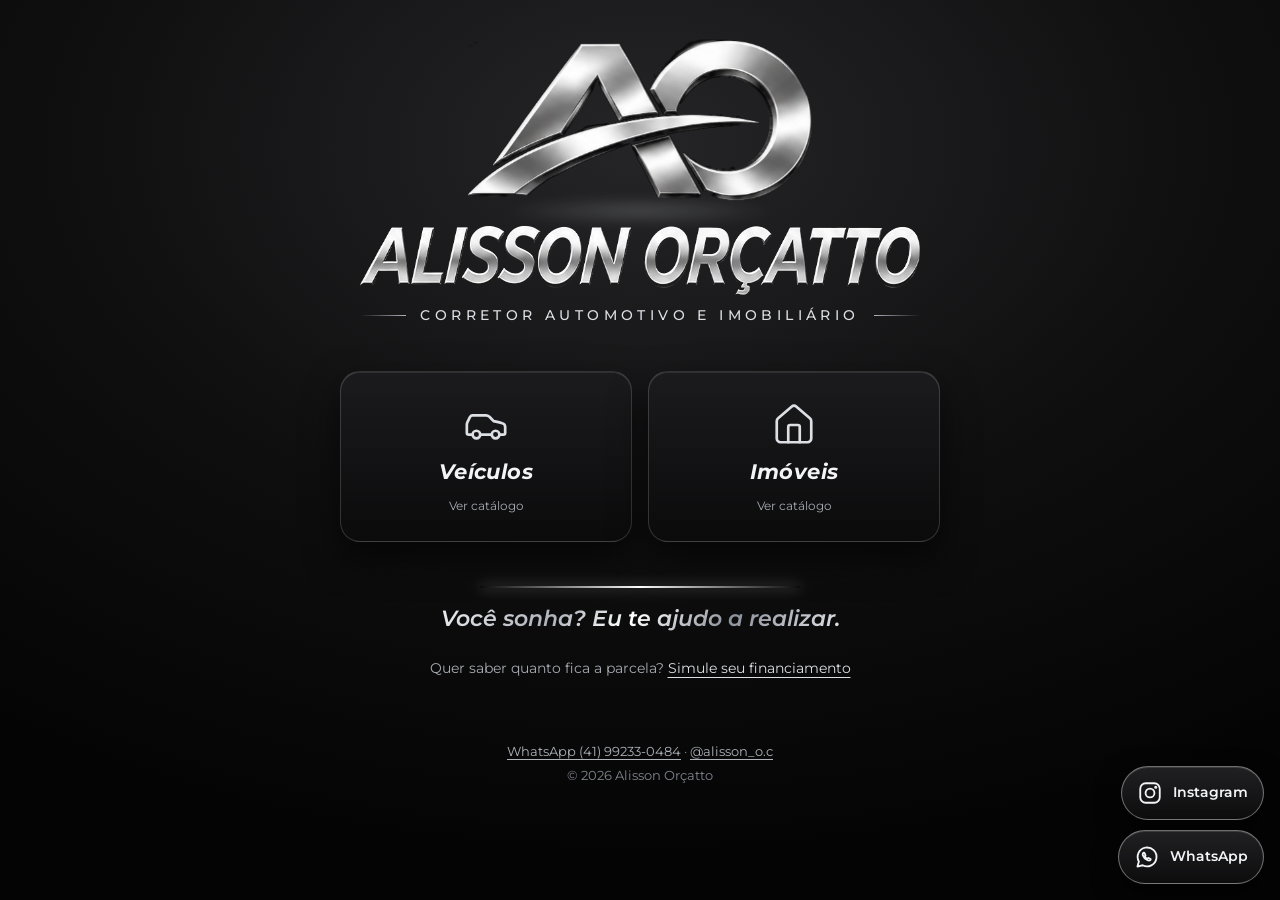
==== index.html @ e671253b "Primeira versão do site Alisson Orçatto Home com logo AO em 3D (gira no hover) e botões Veículos/Imó" ====
<!doctype html>
<html lang="pt-BR">
<head>
  <meta charset="utf-8">
  <meta name="viewport" content="width=device-width, initial-scale=1, viewport-fit=cover">
  <title>Alisson Orçatto | Corretor Automotivo e Imobiliário</title>
  <meta name="description" content="Veículos e imóveis com quem entende. Alisson Orçatto, corretor automotivo e imobiliário: escolha, simule o financiamento e fale direto pelo WhatsApp.">
  <meta name="theme-color" content="#0a0a0b">
  <meta property="og:type" content="website">
  <meta property="og:title" content="Alisson Orçatto | Corretor Automotivo e Imobiliário">
  <meta property="og:description" content="Você sonha? Eu te ajudo a realizar. Veículos e imóveis com atendimento direto no WhatsApp.">
  <link rel="icon" type="image/png" href="assets/img/favicon.png">
  <link rel="apple-touch-icon" href="assets/img/apple-touch-icon.png">
  <link rel="preconnect" href="https://fonts.googleapis.com">
  <link rel="preconnect" href="https://fonts.gstatic.com" crossorigin>
  <link href="https://fonts.googleapis.com/css2?family=Montserrat:ital,wght@0,400;0,500;0,600;1,600;1,700;1,800&display=swap" rel="stylesheet">
  <link rel="stylesheet" href="assets/css/style.css">
</head>
<body>

  <main class="hero">
    <div class="hero-inner">

      <h1 class="sr-only">Alisson Orçatto — Corretor Automotivo e Imobiliário</h1>

      <div class="logo3d" data-logo3d data-side="assets/img/ao-lado.png" title="Passe o mouse">
        <div class="ao3d">
          <img src="assets/img/ao.png" alt="Logo AO — Alisson Orçatto" width="519" height="243">
        </div>
      </div>

      <img class="logo-nome" src="assets/img/nome.png" alt="Alisson Orçatto" width="847" height="70">
      <div class="tagline">Corretor automotivo e imobiliário</div>

      <nav class="choices" aria-label="Escolha o que você procura">
        <a class="choice" href="veiculos.html">
          <svg viewBox="0 0 24 24" aria-hidden="true"><path d="M19 17h2c.6 0 1-.4 1-1v-3c0-.9-.7-1.7-1.5-1.9C18.7 10.6 16 10 16 10s-1.3-1.4-2.2-2.3c-.5-.4-1.1-.7-1.8-.7H5c-.6 0-1.1.4-1.4.9l-1.4 2.9A3.7 3.7 0 0 0 2 12v4c0 .6.4 1 1 1h2"/><circle cx="7" cy="17" r="2"/><path d="M9 17h6"/><circle cx="17" cy="17" r="2"/></svg>
          <strong>Veículos</strong>
          <span>Ver catálogo</span>
        </a>
        <a class="choice" href="imoveis.html">
          <svg viewBox="0 0 24 24" aria-hidden="true"><path d="M15 21v-8a1 1 0 0 0-1-1h-4a1 1 0 0 0-1 1v8"/><path d="M3 10a2 2 0 0 1 .709-1.528l7-5.999a2 2 0 0 1 2.582 0l7 5.999A2 2 0 0 1 21 10v9a2 2 0 0 1-2 2H5a2 2 0 0 1-2-2z"/></svg>
          <strong>Imóveis</strong>
          <span>Ver catálogo</span>
        </a>
      </nav>

      <p class="impact metal">Você sonha? Eu te ajudo a realizar.</p>

      <p class="simula-link">Quer saber quanto fica a parcela? <a href="financiamento.html">Simule seu financiamento</a></p>

      <footer class="footer">
        <p><a data-wa href="#">WhatsApp <span data-wa-num></span></a> · <a data-ig data-ig-text href="#">Instagram</a></p>
        <p data-creci></p>
        <p>© <span data-year>2026</span> Alisson Orçatto</p>
      </footer>
    </div>
  </main>

  <script src="assets/js/config.js"></script>
  <script src="assets/js/main.js"></script>
</body>
</html>
---- assets/css/style.css ----
/* ==========================================================
   Alisson Orçatto — Corretor Automotivo e Imobiliário
   Paleta tirada do cartão: preto profundo + prata metálico
   ========================================================== */

:root {
  --bg0: #050505;
  --bg1: #0c0c0d;
  --bg2: #161617;
  --line: rgba(255, 255, 255, 0.12);
  --line-strong: rgba(255, 255, 255, 0.34);
  --silver: #dcdfe4;
  --silver-2: #aeb3ba;
  --silver-3: #80868e;
  --text: #f3f4f6;
  --muted: #a6aab1;
  --danger: #ff9a9a;
  --metal: linear-gradient(135deg, #f7f8fa 0%, #aeb3ba 32%, #ffffff 50%, #8c929a 72%, #e6e8ec 100%);
  --radius: 18px;
  --maxw: 1120px;
}

*, *::before, *::after { box-sizing: border-box; }

html { -webkit-text-size-adjust: 100%; color-scheme: dark; scroll-behavior: smooth; }

body {
  margin: 0;
  min-height: 100svh;
  font-family: 'Montserrat', 'Segoe UI', system-ui, -apple-system, Roboto, Helvetica, Arial, sans-serif;
  color: var(--text);
  background: var(--bg0);
  line-height: 1.55;
  -webkit-font-smoothing: antialiased;
}

body::before {
  content: "";
  position: fixed;
  inset: 0;
  z-index: -1;
  background:
    radial-gradient(1100px 720px at 50% 16%, #252527 0%, #0f0f10 52%, #040404 100%);
}

[hidden] { display: none !important; }

img { max-width: 100%; display: block; }
a { color: inherit; }

.sr-only {
  position: absolute; width: 1px; height: 1px; margin: -1px; padding: 0;
  overflow: hidden; clip: rect(0, 0, 0, 0); white-space: nowrap; border: 0;
}

:focus-visible { outline: 2px solid var(--silver); outline-offset: 3px; border-radius: 6px; }

.metal {
  background: var(--metal);
  -webkit-background-clip: text;
  background-clip: text;
  color: transparent;
}

/* ---------- Botões ---------- */
.btn {
  display: inline-flex; align-items: center; justify-content: center; gap: 9px;
  padding: 12px 20px;
  border-radius: 12px;
  border: 1px solid rgba(255, 255, 255, 0.24);
  background: linear-gradient(180deg, #1c1c1e, #101011);
  color: var(--text);
  font: inherit; font-weight: 600; font-size: 0.92rem;
  text-decoration: none; cursor: pointer;
  box-shadow: inset 0 1px 0 rgba(255, 255, 255, 0.08);
  transition: transform 0.2s, border-color 0.2s, box-shadow 0.2s, background 0.2s;
}
.btn:hover { transform: translateY(-2px); border-color: var(--line-strong); box-shadow: 0 8px 22px rgba(0, 0, 0, 0.5); }
.btn svg { width: 18px; height: 18px; flex: none; }

.btn-primary {
  background: var(--metal);
  color: #0b0b0c;
  border-color: rgba(255, 255, 255, 0.6);
}
.btn-primary:hover { box-shadow: 0 8px 26px rgba(220, 223, 228, 0.25); }

.btn-block { width: 100%; }

/* ---------- Ícones sociais (traço, como no cartão) ---------- */
.ico { fill: none; stroke: currentColor; stroke-width: 1.7; stroke-linecap: round; stroke-linejoin: round; }

/* ---------- Home ---------- */
.hero {
  min-height: 100svh;
  display: grid;
  place-items: center;
  padding: 40px 20px 110px;
}
.hero-inner {
  width: 100%;
  max-width: 720px;
  text-align: center;
  display: flex; flex-direction: column; align-items: center;
}

/* Logo AO em 3D (camadas empilhadas + giro no hover) */
.logo3d {
  position: relative;
  width: min(64vw, 340px);
  aspect-ratio: 519 / 243;
  perspective: 900px;
  cursor: pointer;
  -webkit-tap-highlight-color: transparent;
}
.logo3d::after {
  content: "";
  position: absolute; left: 8%; right: 8%; bottom: -26px; height: 28px;
  background: radial-gradient(ellipse at center, rgba(220, 223, 228, 0.22), transparent 70%);
  filter: blur(6px);
  pointer-events: none;
}
.ao3d { position: absolute; inset: 0; transform-style: preserve-3d; will-change: transform; }
.ao3d img { position: absolute; inset: 0; width: 100%; height: 100%; user-select: none; -webkit-user-drag: none; }

.logo-nome { width: min(86vw, 560px); margin-top: 26px; }

.tagline {
  display: flex; align-items: center; justify-content: center; gap: 14px;
  width: min(92vw, 560px);
  margin-top: 10px;
  color: var(--silver);
  font-size: clamp(0.62rem, 2.5vw, 0.86rem);
  font-weight: 500;
  letter-spacing: 0.32em;
  text-transform: uppercase;
}
.tagline::before, .tagline::after {
  content: ""; flex: 1; height: 1px;
  background: linear-gradient(90deg, transparent, var(--silver-2));
}
.tagline::after { background: linear-gradient(270deg, transparent, var(--silver-2)); }

.choices {
  display: grid; grid-template-columns: 1fr 1fr; gap: 16px;
  width: min(100%, 600px);
  margin-top: 44px;
}

.choice {
  position: relative; overflow: hidden;
  display: flex; flex-direction: column; align-items: center; gap: 8px;
  padding: 30px 14px 26px;
  border-radius: 20px;
  text-decoration: none; color: var(--text);
  background: linear-gradient(180deg, #1b1b1d 0%, #0b0b0c 100%);
  border: 1px solid rgba(255, 255, 255, 0.16);
  box-shadow: 0 16px 36px rgba(0, 0, 0, 0.6), inset 0 1px 0 rgba(255, 255, 255, 0.09);
  transition: transform 0.25s, border-color 0.25s, box-shadow 0.25s;
}
.choice::after {
  content: ""; position: absolute; inset: 0; pointer-events: none;
  background: linear-gradient(115deg, transparent 35%, rgba(255, 255, 255, 0.15) 50%, transparent 65%);
  transform: translateX(-120%);
  transition: transform 0.75s;
}
.choice:hover, .choice:focus-visible { transform: translateY(-5px); border-color: rgba(255, 255, 255, 0.55); box-shadow: 0 22px 44px rgba(0, 0, 0, 0.65), 0 0 28px rgba(220, 223, 228, 0.12); }
.choice:hover::after, .choice:focus-visible::after { transform: translateX(120%); }
.choice svg { width: 46px; height: 46px; stroke: var(--silver); fill: none; stroke-width: 1.4; stroke-linecap: round; stroke-linejoin: round; }
.choice strong { font-size: 1.3rem; font-style: italic; font-weight: 700; letter-spacing: 0.02em; }
.choice span { font-size: 0.78rem; color: var(--muted); }

.impact {
  margin: 44px 0 0;
  font-size: clamp(1rem, 3.6vw, 1.35rem);
  font-style: italic; font-weight: 600;
  display: flex; flex-direction: column; align-items: center; gap: 14px;
}
.impact::before {
  content: ""; width: min(70vw, 320px); height: 2px;
  background: linear-gradient(90deg, transparent, #fff, transparent);
  box-shadow: 0 0 14px rgba(255, 255, 255, 0.55);
}

.simula-link { margin-top: 22px; font-size: 0.85rem; color: var(--muted); }
.simula-link a { color: var(--silver); text-underline-offset: 4px; }

/* ---------- Botões flutuantes ---------- */
.floaters {
  position: fixed; right: 16px; bottom: 16px; z-index: 50;
  display: flex; flex-direction: column; gap: 10px; align-items: flex-end;
}
.fab {
  display: inline-flex; align-items: center; gap: 10px;
  height: 54px; min-width: 54px; padding: 0 15px;
  justify-content: center;
  border-radius: 27px;
  background: linear-gradient(180deg, #202022, #0d0d0e);
  border: 1px solid rgba(255, 255, 255, 0.4);
  color: var(--text); text-decoration: none; font-weight: 600; font-size: 0.88rem;
  box-shadow: 0 10px 26px rgba(0, 0, 0, 0.6), inset 0 1px 0 rgba(255, 255, 255, 0.12);
  transition: transform 0.2s, border-color 0.2s, box-shadow 0.2s;
}
.fab:hover { transform: translateY(-3px) scale(1.03); border-color: #fff; box-shadow: 0 12px 30px rgba(0, 0, 0, 0.7), 0 0 20px rgba(255, 255, 255, 0.18); }
.fab svg { width: 26px; height: 26px; flex: none; }
.fab .fab-label { display: none; }
@media (min-width: 700px) { .fab .fab-label { display: inline; } }

/* ---------- Páginas internas ---------- */
.topbar {
  position: sticky; top: 0; z-index: 40;
  backdrop-filter: blur(12px); -webkit-backdrop-filter: blur(12px);
  background: rgba(8, 8, 9, 0.78);
  border-bottom: 1px solid var(--line);
}
.topbar-in {
  max-width: var(--maxw); margin: 0 auto; padding: 10px 18px;
  display: flex; align-items: center; justify-content: space-between; gap: 14px;
}
.brand { display: flex; align-items: center; gap: 12px; text-decoration: none; }
.brand img { height: 34px; width: auto; }
.brand span { font-style: italic; font-weight: 700; letter-spacing: 0.02em; font-size: 0.98rem; display: none; }
@media (min-width: 560px) { .brand span { display: inline; } }

.nav { display: flex; gap: 4px; }
.nav a {
  text-decoration: none; font-size: 0.82rem; font-weight: 600;
  color: var(--muted); padding: 8px 11px; border-radius: 10px;
  transition: color 0.2s, background 0.2s;
}
.nav a:hover { color: var(--text); background: rgba(255, 255, 255, 0.06); }
.nav a[aria-current="page"] { color: #0b0b0c; background: var(--metal); }

main.page { max-width: var(--maxw); margin: 0 auto; padding: 34px 18px 130px; }

.page-head { margin-bottom: 26px; }
.page-head h1 { margin: 0; font-size: clamp(1.7rem, 5vw, 2.5rem); font-style: italic; font-weight: 800; letter-spacing: 0.01em; }
.page-head p { margin: 8px 0 0; color: var(--muted); max-width: 60ch; }

/* Filtros */
.filters {
  display: flex; flex-wrap: wrap; gap: 10px;
  padding: 14px; margin-bottom: 26px;
  border: 1px solid var(--line); border-radius: 16px;
  background: rgba(255, 255, 255, 0.025);
}
.filters label { display: flex; flex-direction: column; gap: 5px; font-size: 0.72rem; font-weight: 600; color: var(--muted); letter-spacing: 0.06em; text-transform: uppercase; flex: 1 1 150px; }

.field, .filters input, .filters select {
  width: 100%;
  padding: 11px 13px;
  border-radius: 11px;
  border: 1px solid rgba(255, 255, 255, 0.2);
  background: #0c0c0d;
  color: var(--text);
  font: inherit; font-size: 0.95rem; text-transform: none; letter-spacing: normal; font-weight: 500;
}
.field:focus, .filters input:focus, .filters select:focus { outline: none; border-color: var(--silver); box-shadow: 0 0 0 3px rgba(220, 223, 228, 0.14); }

/* Grade de cartões */
.grid { display: grid; grid-template-columns: repeat(auto-fill, minmax(290px, 1fr)); gap: 20px; }

.card {
  display: flex; flex-direction: column;
  border-radius: var(--radius); overflow: hidden;
  background: linear-gradient(180deg, #171718, #0d0d0e);
  border: 1px solid var(--line);
  box-shadow: 0 14px 30px rgba(0, 0, 0, 0.45);
  transition: transform 0.25s, border-color 0.25s;
}
.card:hover { transform: translateY(-4px); border-color: var(--line-strong); }

.media { position: relative; aspect-ratio: 4 / 3; background: #0a0a0b; }
.strip { display: flex; height: 100%; overflow-x: auto; scroll-snap-type: x mandatory; scrollbar-width: none; }
.strip::-webkit-scrollbar { display: none; }
.strip img { flex: 0 0 100%; width: 100%; height: 100%; object-fit: cover; scroll-snap-align: center; }
.ph {
  height: 100%; display: grid; place-items: center; align-content: center; gap: 8px; text-align: center;
  color: var(--silver-3); font-size: 0.78rem; letter-spacing: 0.12em; text-transform: uppercase;
  background: radial-gradient(circle at 50% 40%, #1b1b1d, #0a0a0b);
}
.ph svg { width: 54px; height: 54px; stroke: var(--silver-3); fill: none; stroke-width: 1.2; stroke-linecap: round; stroke-linejoin: round; }

.badge {
  position: absolute; top: 12px; left: 12px;
  padding: 4px 10px; border-radius: 999px;
  font-size: 0.68rem; font-weight: 700; letter-spacing: 0.1em; text-transform: uppercase;
  background: rgba(8, 8, 9, 0.82); border: 1px solid var(--line-strong); color: var(--silver);
}
.nav-btn {
  position: absolute; top: 50%; transform: translateY(-50%);
  width: 34px; height: 34px; border-radius: 50%;
  display: grid; place-items: center;
  background: rgba(8, 8, 9, 0.75); border: 1px solid var(--line-strong); color: var(--text); cursor: pointer;
}
.nav-btn.prev { left: 8px; } .nav-btn.next { right: 8px; }
.nav-btn svg { width: 16px; height: 16px; }

.card-body { padding: 18px 18px 8px; flex: 1; }
.card-body h3 { margin: 0; font-size: 1.08rem; font-weight: 700; line-height: 1.3; }
.card-body .sub { margin: 4px 0 0; color: var(--muted); font-size: 0.84rem; }
.specs { list-style: none; margin: 14px 0 0; padding: 0; display: flex; flex-wrap: wrap; gap: 8px; }
.specs li {
  padding: 5px 10px; border-radius: 999px; font-size: 0.76rem; font-weight: 500;
  color: var(--silver); background: rgba(255, 255, 255, 0.05); border: 1px solid var(--line);
}
.price { margin: 16px 0 0; font-size: 1.45rem; font-weight: 800; font-style: italic; }
.price small { font-size: 0.72rem; font-weight: 500; color: var(--muted); font-style: normal; }
.card-actions { display: grid; grid-template-columns: 1fr auto; gap: 10px; padding: 14px 18px 18px; }
.card-actions .btn { padding: 11px 14px; font-size: 0.85rem; }

.empty { grid-column: 1 / -1; text-align: center; padding: 50px 20px; color: var(--muted); border: 1px dashed var(--line-strong); border-radius: var(--radius); }
.aviso { margin-top: 30px; font-size: 0.78rem; color: var(--silver-3); }

/* ---------- Simulador ---------- */
.sim { display: grid; gap: 22px; grid-template-columns: 1fr; }
@media (min-width: 900px) { .sim { grid-template-columns: 1.05fr 0.95fr; align-items: start; } }

.panel {
  padding: 22px; border-radius: var(--radius);
  background: linear-gradient(180deg, #171718, #0d0d0e);
  border: 1px solid var(--line);
  box-shadow: 0 14px 30px rgba(0, 0, 0, 0.45);
}
.tabs { display: grid; grid-template-columns: 1fr 1fr; gap: 6px; padding: 5px; border-radius: 14px; background: #08080a; border: 1px solid var(--line); margin-bottom: 22px; }
.tab {
  padding: 11px; border-radius: 10px; border: 0; cursor: pointer;
  background: transparent; color: var(--muted); font: inherit; font-weight: 700; font-size: 0.9rem;
}
.tab[aria-selected="true"] { background: var(--metal); color: #0b0b0c; }

.form { display: grid; gap: 16px; }
.form .row { display: grid; gap: 6px; }
.form label, .form .lbl { font-size: 0.74rem; font-weight: 600; color: var(--muted); letter-spacing: 0.06em; text-transform: uppercase; }
.money { position: relative; }
.money span { position: absolute; left: 13px; top: 50%; transform: translateY(-50%); color: var(--silver-3); font-weight: 600; pointer-events: none; }
.money .field { padding-left: 42px; }
.chips { display: flex; flex-wrap: wrap; gap: 8px; }
.chip {
  padding: 6px 12px; border-radius: 999px; cursor: pointer;
  border: 1px solid var(--line-strong); background: transparent; color: var(--silver);
  font: inherit; font-size: 0.78rem; font-weight: 600;
}
.chip:hover { background: rgba(255, 255, 255, 0.08); }
.two { display: grid; grid-template-columns: 1fr 1fr; gap: 12px; }
.hint { font-size: 0.74rem; color: var(--silver-3); text-transform: none; letter-spacing: normal; font-weight: 400; }
.seg { display: flex; gap: 8px; }
.seg label { flex: 1; text-transform: none; letter-spacing: normal; font-size: 0.88rem; font-weight: 600; color: var(--silver); }
.seg input { position: absolute; opacity: 0; pointer-events: none; }
.seg span { display: block; text-align: center; padding: 10px; border-radius: 11px; border: 1px solid var(--line-strong); cursor: pointer; }
.seg input:checked + span { background: rgba(255, 255, 255, 0.12); border-color: #fff; }
.seg input:focus-visible + span { outline: 2px solid var(--silver); outline-offset: 2px; }

.result { position: sticky; top: 76px; }
.big { text-align: center; padding: 8px 0 18px; border-bottom: 1px solid var(--line); }
.big .k { font-size: 0.76rem; color: var(--muted); text-transform: uppercase; letter-spacing: 0.1em; font-weight: 600; }
.big .v { font-size: clamp(2rem, 7vw, 2.7rem); font-weight: 800; font-style: italic; line-height: 1.15; margin-top: 4px; }
.big .n { font-size: 0.82rem; color: var(--muted); margin-top: 4px; }
.kv { list-style: none; margin: 16px 0 20px; padding: 0; display: grid; gap: 11px; }
.kv li { display: flex; justify-content: space-between; gap: 12px; font-size: 0.92rem; }
.kv li span:first-child { color: var(--muted); }
.kv li span:last-child { font-weight: 700; }
.erro { padding: 12px 14px; border-radius: 12px; border: 1px solid rgba(255, 154, 154, 0.5); color: var(--danger); font-size: 0.88rem; background: rgba(255, 154, 154, 0.06); }

/* ---------- Rodapé ---------- */
.footer { border-top: 1px solid var(--line); padding: 26px 18px 120px; text-align: center; color: var(--silver-3); font-size: 0.8rem; }
.footer a { color: var(--silver-2); text-underline-offset: 3px; }
.footer p { margin: 4px 0; }
.hero .footer { border: 0; padding: 0; margin-top: 46px; }

@media (max-width: 400px) {
  .two { grid-template-columns: 1fr; }
  .choices { gap: 12px; margin-top: 34px; }
  .choice { padding: 24px 10px 20px; }
  .choice svg { width: 40px; height: 40px; }
  .fab { height: 48px; min-width: 48px; padding: 0 12px; }
  .fab svg { width: 24px; height: 24px; }
  .floaters { right: 12px; bottom: 12px; }
}
@media (max-width: 340px) {
  .choices { grid-template-columns: 1fr; }
}

@media (prefers-reduced-motion: reduce) {
  *, *::before, *::after { transition: none !important; animation: none !important; scroll-behavior: auto !important; }
}
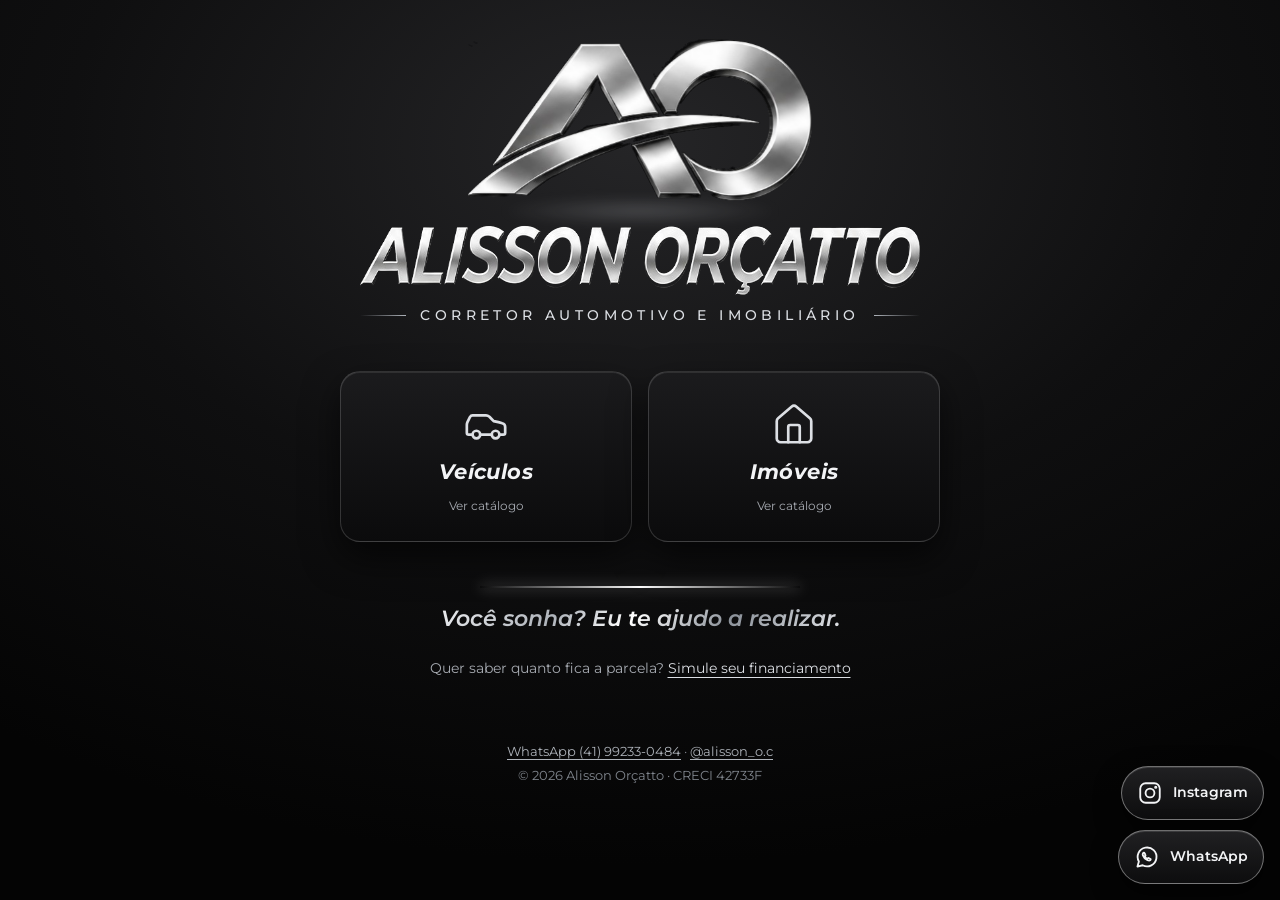
==== commit 868e69d5: "CRECI 42733F na página inicial, na lista de imóveis e em cada anúncio de imóvel Co-Authored-By: Clau" ====
--- a/index.html
+++ b/index.html
@@ -14,7 +14,7 @@
   <link rel="preconnect" href="https://fonts.googleapis.com">
   <link rel="preconnect" href="https://fonts.gstatic.com" crossorigin>
   <link href="https://fonts.googleapis.com/css2?family=Montserrat:ital,wght@0,400;0,500;0,600;1,600;1,700;1,800&display=swap" rel="stylesheet">
-  <link rel="stylesheet" href="assets/css/style.css">
+  <link rel="stylesheet" href="assets/css/style.css?v=20261112c">
 </head>
 <body>
 
@@ -51,13 +51,12 @@
 
       <footer class="footer">
         <p><a data-wa href="#">WhatsApp <span data-wa-num></span></a> · <a data-ig data-ig-text href="#">Instagram</a></p>
-        <p data-creci></p>
-        <p>© <span data-year>2026</span> Alisson Orçatto</p>
+        <p>© <span data-year>2026</span> Alisson Orçatto · <span data-creci></span></p>
       </footer>
     </div>
   </main>
 
-  <script src="assets/js/config.js"></script>
-  <script src="assets/js/main.js"></script>
+  <script src="assets/js/config.js?v=20261112c"></script>
+  <script src="assets/js/main.js?v=20261112c"></script>
 </body>
 </html>
--- a/assets/css/style.css
+++ b/assets/css/style.css
@@ -384,3 +384,66 @@
 @media (prefers-reduced-motion: reduce) {
   *, *::before, *::after { transition: none !important; animation: none !important; scroll-behavior: auto !important; }
 }
+
+.card-body .desc { margin-top: 10px; font-size: .8rem; line-height: 1.45; display: -webkit-box; -webkit-line-clamp: 3; -webkit-box-orient: vertical; overflow: hidden; }
+
+/* ===== Página completa do anúncio ===== */
+.card[data-href] { cursor: pointer; }
+.card-body h3 a { text-decoration: none; color: inherit; }
+.card-body h3 a:hover { text-decoration: underline; text-underline-offset: 3px; }
+.card .mais { display: inline-block; margin-top: 10px; font-size: .8rem; font-weight: 600; color: var(--silver); text-decoration: none; }
+.card .mais:hover { text-decoration: underline; text-underline-offset: 3px; }
+
+.crumbs { display: flex; flex-wrap: wrap; gap: 8px; align-items: center; margin: 0 0 18px; font-size: .8rem; color: var(--muted); }
+.crumbs a { color: var(--silver-2); text-decoration: none; }
+.crumbs a:hover { text-decoration: underline; }
+.crumbs [aria-current] { color: var(--text); }
+
+.anuncio { display: grid; gap: 26px; align-items: start; }
+@media (min-width: 900px) { .anuncio { grid-template-columns: minmax(0, 1.25fr) minmax(0, 1fr); gap: 38px; } }
+
+.gal-main { position: relative; aspect-ratio: 4 / 3; background: #0a0a0b; border: 1px solid var(--line); border-radius: var(--radius); overflow: hidden; }
+.gal-strip { display: flex; height: 100%; overflow-x: auto; scroll-snap-type: x mandatory; scrollbar-width: none; outline-offset: -3px; }
+.gal-strip::-webkit-scrollbar { display: none; }
+.gal-strip img { flex: 0 0 100%; width: 100%; height: 100%; object-fit: cover; scroll-snap-align: center; cursor: zoom-in; }
+.gal-main .nav-btn { width: 42px; height: 42px; }
+.gal-main .nav-btn svg { width: 20px; height: 20px; }
+.gal-count { position: absolute; right: 12px; bottom: 12px; padding: 4px 10px; border-radius: 999px; font-size: .72rem; font-weight: 600; background: rgba(8,8,9,.82); border: 1px solid var(--line-strong); }
+.gal-zoom { position: absolute; right: 12px; top: 12px; width: 38px; height: 38px; border-radius: 50%; display: grid; place-items: center; background: rgba(8,8,9,.75); border: 1px solid var(--line-strong); color: var(--text); cursor: pointer; }
+.gal-zoom svg { width: 18px; height: 18px; }
+.gal-main .ph { height: 100%; display: grid; place-items: center; color: var(--silver-3); }
+.gal-thumbs { display: flex; gap: 8px; margin-top: 10px; overflow-x: auto; padding-bottom: 4px; scrollbar-width: thin; }
+.gal-thumbs button { flex: 0 0 76px; height: 58px; padding: 0; border-radius: 10px; overflow: hidden; border: 2px solid transparent; background: #0a0a0b; cursor: pointer; opacity: .6; }
+.gal-thumbs button[aria-current="true"] { border-color: var(--silver); opacity: 1; }
+.gal-thumbs img { width: 100%; height: 100%; object-fit: cover; }
+
+.info h1 { margin: 0; font-size: clamp(1.5rem, 4.6vw, 2.2rem); font-weight: 800; line-height: 1.2; }
+.info .loc { margin: 6px 0 0; color: var(--muted); }
+.info .preco { margin: 14px 0 0; font-size: clamp(1.8rem, 6vw, 2.4rem); font-weight: 800; font-style: italic; }
+.cta { display: grid; gap: 10px; margin: 20px 0 8px; }
+.btn-lg { padding: 14px 18px; font-size: .95rem; }
+.sec { margin: 28px 0 10px; font-size: .78rem; font-weight: 700; letter-spacing: .14em; text-transform: uppercase; color: var(--silver-2); }
+.ficha { margin: 0; display: grid; grid-template-columns: 1fr 1fr; gap: 1px; background: var(--line); border: 1px solid var(--line); border-radius: 14px; overflow: hidden; }
+.ficha > div { background: var(--bg1); padding: 12px 14px; }
+.ficha dt { font-size: .7rem; color: var(--muted); text-transform: uppercase; letter-spacing: .08em; }
+.ficha dd { margin: 2px 0 0; font-weight: 600; }
+.descricao { white-space: pre-line; overflow-wrap: anywhere; color: var(--silver); line-height: 1.7; }
+.aviso { margin: 26px 0 0; font-size: .72rem; color: var(--silver-3); }
+.voltar-lista { margin: 34px 0 0; }
+.voltar-lista a { color: var(--silver-2); text-decoration: none; }
+.voltar-lista a:hover { text-decoration: underline; }
+.vazio-anuncio .btn { margin-right: 8px; }
+
+/* tela cheia */
+.lb { position: fixed; inset: 0; z-index: 100; background: rgba(0,0,0,.94); display: grid; place-items: center; touch-action: pan-y pinch-zoom; }
+.lb img { max-width: 100vw; max-height: 100svh; object-fit: contain; user-select: none; -webkit-user-drag: none; }
+.lb button { position: absolute; width: 46px; height: 46px; border-radius: 50%; border: 1px solid var(--line-strong); background: rgba(20,20,22,.85); color: var(--text); font-size: 1.2rem; cursor: pointer; display: grid; place-items: center; }
+.lb button svg { width: 22px; height: 22px; }
+.lb .lb-x { top: max(14px, env(safe-area-inset-top)); right: 14px; }
+.lb .lb-p { left: 14px; top: 50%; transform: translateY(-50%); }
+.lb .lb-n { right: 14px; top: 50%; transform: translateY(-50%); }
+.lb .lb-c { position: absolute; bottom: max(16px, env(safe-area-inset-bottom)); left: 50%; transform: translateX(-50%); font-size: .8rem; background: rgba(20,20,22,.85); padding: 4px 12px; border-radius: 999px; }
+.toast-a { position: fixed; left: 50%; bottom: 24px; transform: translateX(-50%); z-index: 120; background: var(--bg2); border: 1px solid var(--line-strong); padding: 10px 16px; border-radius: 12px; font-size: .85rem; }
+.ficha > div:last-child:nth-child(odd) { grid-column: 1 / -1; }
+.info .corretor { margin: 26px 0 0; font-weight: 600; color: var(--silver); }
+.info .corretor + .aviso { margin-top: 6px; }
